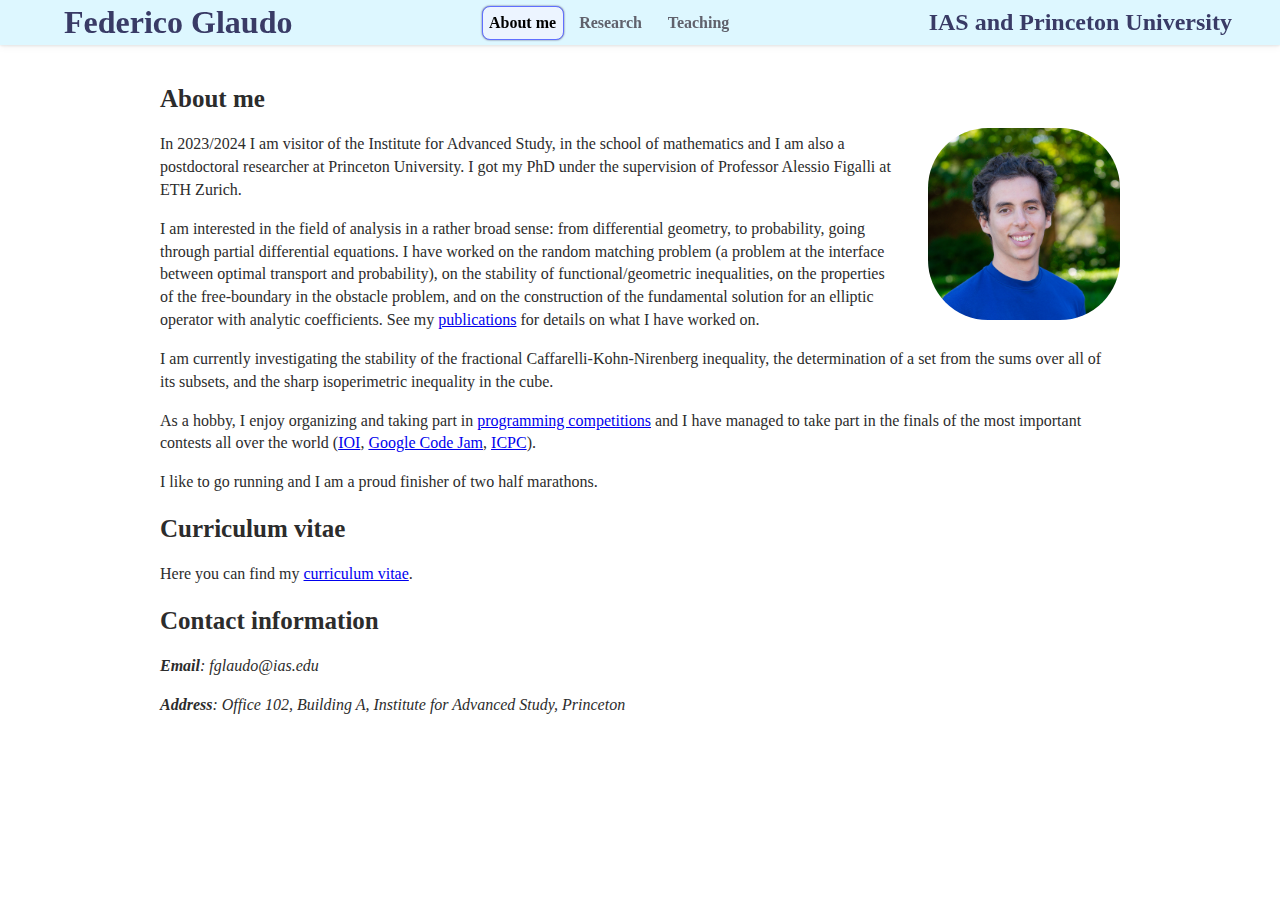
==== index.html @ 39fee41a "Update" ====
<head>
<title>F. Glaudo</title>
<link rel="icon" type="image/png" href="/images/ias-favicon-32x32.png">
<link rel="stylesheet" href="style.css">
</head>
<body>

<header id='header'> 
<h1 id='header-title'>Federico Glaudo</h1>

<nav id='navbar'>
<a href='index.html' id='aboutme'>About me</a>
<a href='research.html' id='research'>Research</a>
<a href='teaching.html' id='teaching'>Teaching</a>
</nav>

<h2 id='header-subtitle'>
	<a href='https://www.ias.edu/math'>
		IAS and Princeton University
	</a>
</h2>
<script lang='javascript'>
	document.getElementById('aboutme').classList.add('selected-page');
</script>
</header>

<div id='content'>

<p><img src="images/photo-compressed.jpg" alt="Federico Glaudo" id="avatar"></p>
<h1>About me</h1>
<p>In 2023/2024 I am visitor of the Institute for Advanced Study, in the school of mathematics and I am also a postdoctoral researcher at Princeton University.
I got my PhD under the supervision of Professor Alessio Figalli at ETH Zurich.</p>
<p>I am interested in the field of analysis in a rather broad sense: from differential geometry, to probability, going through partial differential equations.
I have worked on the random matching problem (a problem at the interface between optimal transport and probability), on the stability of functional/geometric inequalities,
on the properties of the free-boundary in the obstacle problem, and on the construction of the fundamental solution for an elliptic operator with analytic coefficients.
See my <a href="research.html">publications</a> for details on what I have worked on.</p>
<p>
I am currently investigating the stability of the fractional Caffarelli-Kohn-Nirenberg inequality, 
the determination of a set from the sums over all of its subsets,
and the sharp isoperimetric inequality in the cube.
</p>
<p>As a hobby, I enjoy organizing and taking part in <a href="https://en.wikipedia.org/wiki/Competitive_programming">programming competitions</a> and
I have managed to take part in the finals of the most important contests all over the world (<a href="https://en.wikipedia.org/wiki/International_Olympiad_in_Informatics">IOI</a>, <a href="https://en.wikipedia.org/wiki/Google_Code_Jam">Google Code Jam</a>, <a href="https://en.wikipedia.org/wiki/International_Collegiate_Programming_Contest">ICPC</a>).</p>
<p>I like to go running and I am a proud finisher of two half marathons.</p>


<h1>Curriculum vitae</h1>
<p>Here you can find my <a href="files/cv.pdf">curriculum vitae</a>.</p>

<h1>Contact information</h1>
<address>
<p><strong>Email</strong>: fglaudo@ias.edu </p>
<p><strong>Address</strong>: Office 102, Building A, Institute for Advanced Study, Princeton</p>
</address>

</div>

</body>
---- style.css ----
body {
	margin: 0px;
/*
	width: calc( 100% );
    max-width: calc( 100vw - 1em );
*/
    overflow-y: overlay;
}
#header {
		width: 100%;
		background-color: #ddf7ff;
		padding: 4px 0px;
		z-index: 1000;
		box-shadow: 0 1px 2px hsla(0,0%,0%,0.05), 0 1px 4px hsla(0, 0%, 0%, 0.05), 0 2px 8px hsla(0, 0%, 0%, 0.05);
		display: flex;
		align-items: center; 
		position: fixed;
		top: 0px;
}

#header-title, #header-subtitle {
	color: #393b66!important;
	margin: 0px;
}

#header-title {
	margin-left: 2em;
}

#header-subtitle {
	margin-right: 2em;
}

#header  a {
	text-decoration: none;
	color: inherit;
}

#navbar {
	height: 2em;
    display: flex;
    align-items: center;
    margin: 0px auto;
}

#navbar a {
	margin-left: 3px;
	margin-right: 3px;
/*
	padding: 0px 1em;
*/
	height: 100%;
	line-height: 2em;
	text-decoration: none;
	font-weight: bold;
    color: #60616c;
	border: 1px solid #ddf7ff;
    border-radius: 8px;
    width: 5em;
    text-align: center;
}

#navbar a:hover {
	border-color: #a0a9ff;
    background-color: #ecf4ff;
    box-shadow: 0px 0px 2px #50507a;
}

a.selected-page {
	color: black!important;
    border-color: #606fff!important;
    background-color: #ecf4ff;
    box-shadow: 0px 0px 2px #50507a;
}

div#content {
	line-height: 1.42857143;
	margin: 0em 10em;
	padding: 4em 0em;
	color: #2c2c2c;
}

img#avatar {
	width: 20%;
	float: right;
    margin-top: 3em;
    margin-left: 2em;
    border-radius: 60px;
}

div#content h1 {
	font-size: 25px;
}

/* responsive, for small screens*/
@media (max-width: 1024px) {
    header {
        font-size: 11px;
    }
    div#content{
		margin: 0em 3em;
		padding: 4em 0em;
	}
	
	img#avatar {
		width: 30%;
	}
	
	#navbar {
		height: 4em;
	}
	
	#navbar a {
		line-height: 4em;
	}
}
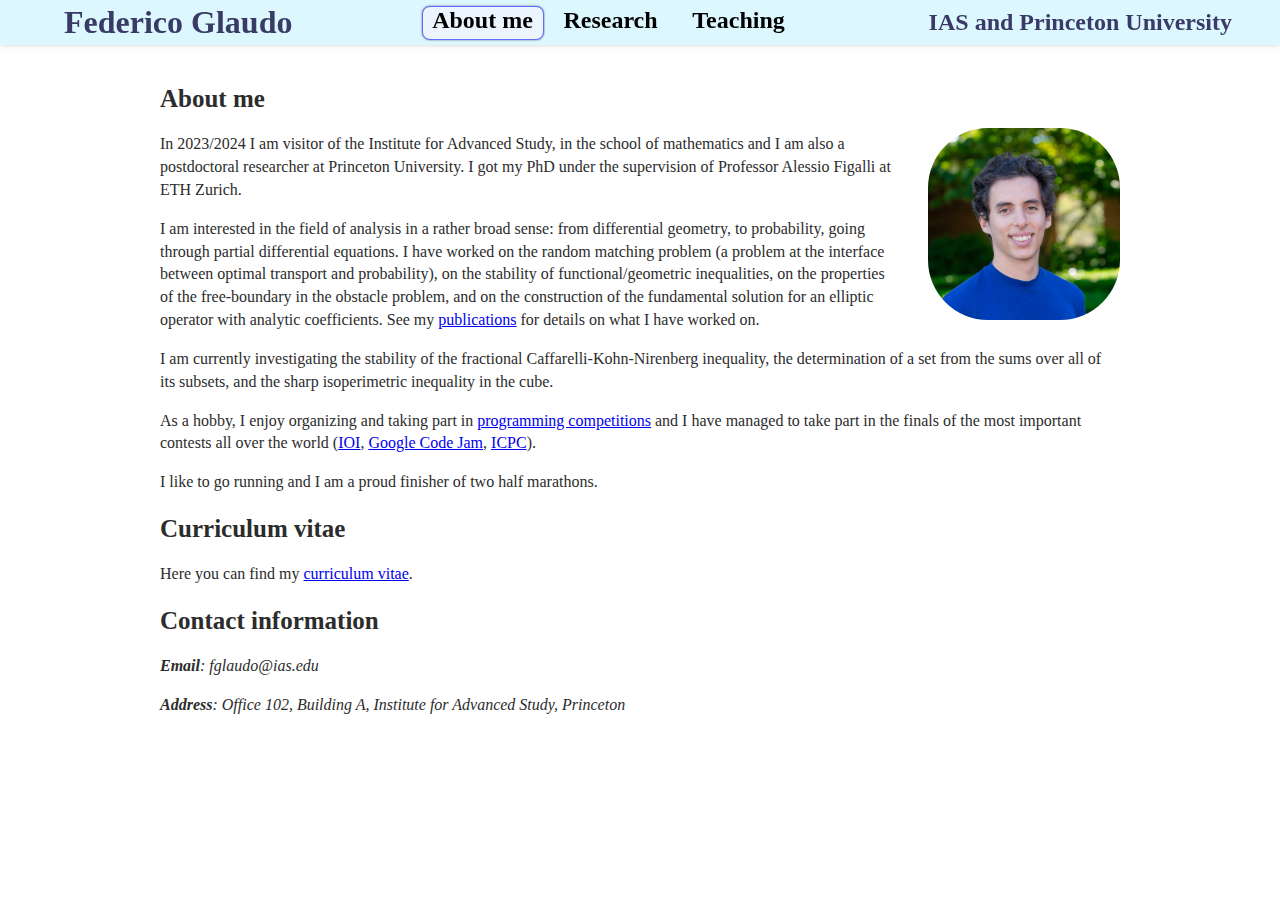
==== commit 841fd8c6: "Improved mobile css" ====
--- a/index.html
+++ b/index.html
@@ -1,11 +1,16 @@
 <head>
 <title>F. Glaudo</title>
-<link rel="icon" type="image/png" href="/images/ias-favicon-32x32.png">
+<link rel="icon" type="image/png" href="images/ias-favicon-32x32.png">
 <link rel="stylesheet" href="style.css">
 </head>
 <body>
 
-<header id='header'> 
+<header id='header'>
+<div id="menu-button" onclick="flipSideMenuState()">
+  <div id="menu-button-bar1" class="menu-button-bar"></div>
+  <div id="menu-button-bar2" class="menu-button-bar"></div>
+  <div id="menu-button-bar3" class="menu-button-bar"></div>
+</div>
 <h1 id='header-title'>Federico Glaudo</h1>
 
 <nav id='navbar'>
@@ -19,10 +24,42 @@
 		IAS and Princeton University
 	</a>
 </h2>
+</header>
+
+<div id='side-menu'>
+<nav id='navbar-mobile'>
+<a href='index.html' id='aboutme-mobile'>About me</a>
+<a href='research.html' id='research-mobile'>Research</a>
+<a href='teaching.html' id='teaching-mobile'>Teaching</a>
+</nav>    
+</div>
+
+<script lang='javascript'>
+    function flipSideMenuState() {
+        var menubutton = document.getElementById('menu-button');
+        var sidemenu = document.getElementById('side-menu');
+        if (menubutton.classList.contains('change')) {
+            menubutton.classList.remove('change');
+            sidemenu.classList.remove('change');
+        }
+        else {
+            menubutton.classList.add('change');
+            sidemenu.classList.add('change');
+        }
+    }
+</script>
+
+<!--
+    The code up to here is the same in all pages. It should be copy-pasted.
+    Copy pasting it is not nice, but is the simplest solution and there are only 3 pages so it is not a big deal.
+    Github.io does not support php or any server operation.
+    One could use jquery, but it would be slower and it is not worth it.
+-->
+
 <script lang='javascript'>
 	document.getElementById('aboutme').classList.add('selected-page');
+    document.getElementById('aboutme-mobile').classList.add('selected-page');
 </script>
-</header>
 
 <div id='content'>
 
--- a/style.css
+++ b/style.css
@@ -1,11 +1,7 @@
 
 body {
 	margin: 0px;
-/*
-	width: calc( 100% );
-    max-width: calc( 100vw - 1em );
-*/
-    overflow-y: overlay;
+    overflow-y: scroll;
 }
 #header {
 		width: 100%;
@@ -26,13 +22,15 @@
 
 #header-title {
 	margin-left: 2em;
+    margin-right: auto;
 }
 
 #header-subtitle {
+    margin-left: auto;
 	margin-right: 2em;
 }
 
-#header  a {
+#header  a, nav a {
 	text-decoration: none;
 	color: inherit;
 }
@@ -44,24 +42,27 @@
     margin: 0px auto;
 }
 
-#navbar a {
+nav a {
 	margin-left: 3px;
 	margin-right: 3px;
 /*
 	padding: 0px 1em;
 */
 	height: 100%;
+/*
 	line-height: 2em;
+*/
 	text-decoration: none;
 	font-weight: bold;
     color: #60616c;
-	border: 1px solid #ddf7ff;
+	border: 1px solid transparent;
     border-radius: 8px;
     width: 5em;
     text-align: center;
+    font-size: 24px
 }
 
-#navbar a:hover {
+nav a:hover {
 	border-color: #a0a9ff;
     background-color: #ecf4ff;
     box-shadow: 0px 0px 2px #50507a;
@@ -93,25 +94,85 @@
 	font-size: 25px;
 }
 
-/* responsive, for small screens*/
-@media (max-width: 1024px) {
-    header {
-        font-size: 11px;
-    }
+/* responsive, for mobile*/
+@media (max-width: 1040px) {
     div#content{
 		margin: 0em 3em;
-		padding: 4em 0em;
+		padding: 7em 0em;
 	}
 	
 	img#avatar {
 		width: 30%;
 	}
-	
-	#navbar {
-		height: 4em;
-	}
-	
-	#navbar a {
-		line-height: 4em;
-	}
+    
+    nav#navbar {
+        display: none;
+    }
+    
+    div#side-menu {
+        height: 100%;
+        position: fixed;
+        background-color: aliceblue;
+        display: none;
+        box-shadow: 7px 0px 8px hsla(0,0%,0%,0.1);
+        z-index: 500;
+    }
+    
+    div#side-menu.change {
+        display: block!important;
+    }
+    
+    nav#navbar-mobile a {
+        display: block;
+        padding: 10px;
+        height: auto!important;
+        font-size: 40px;
+        margin-bottom: 50px;
+    }
+    
+    nav#navbar-mobile {
+        margin-top: 200px;
+        margin-left: 50px;
+        margin-right: 50px;
+    }
+    
+    header {
+        font-size: 20px;
+    }
+    
+    /* Menu button, copied from 
+     * https://www.w3schools.com/howto/howto_css_menu_icon.asp */
+    div#menu-button {
+        display: inline-block;
+        cursor: pointer;
+        margin-left: 20px;
+    }
+
+    div.menu-button-bar {
+        width: 50px;
+        height: 9px;
+        background-color: #393b66;
+        margin: 12px 0;
+        transition: 0.4s;
+        border-radius: 5px;
+    }
+    
+    div#menu-button.change #menu-button-bar1 {
+      transform: translate(0, 21px) rotate(-45deg);
+    }
+
+    div#menu-button.change #menu-button-bar2 {opacity: 0;}
+
+    div#menu-button.change #menu-button-bar3 {
+      transform: translate(0, -21px) rotate(45deg);
+    }
 }
+
+@media (min-width: 1041px) {
+    div#side-menu {
+        display: none;
+    }
+    div#menu-button {
+        display: none;
+    }
+}
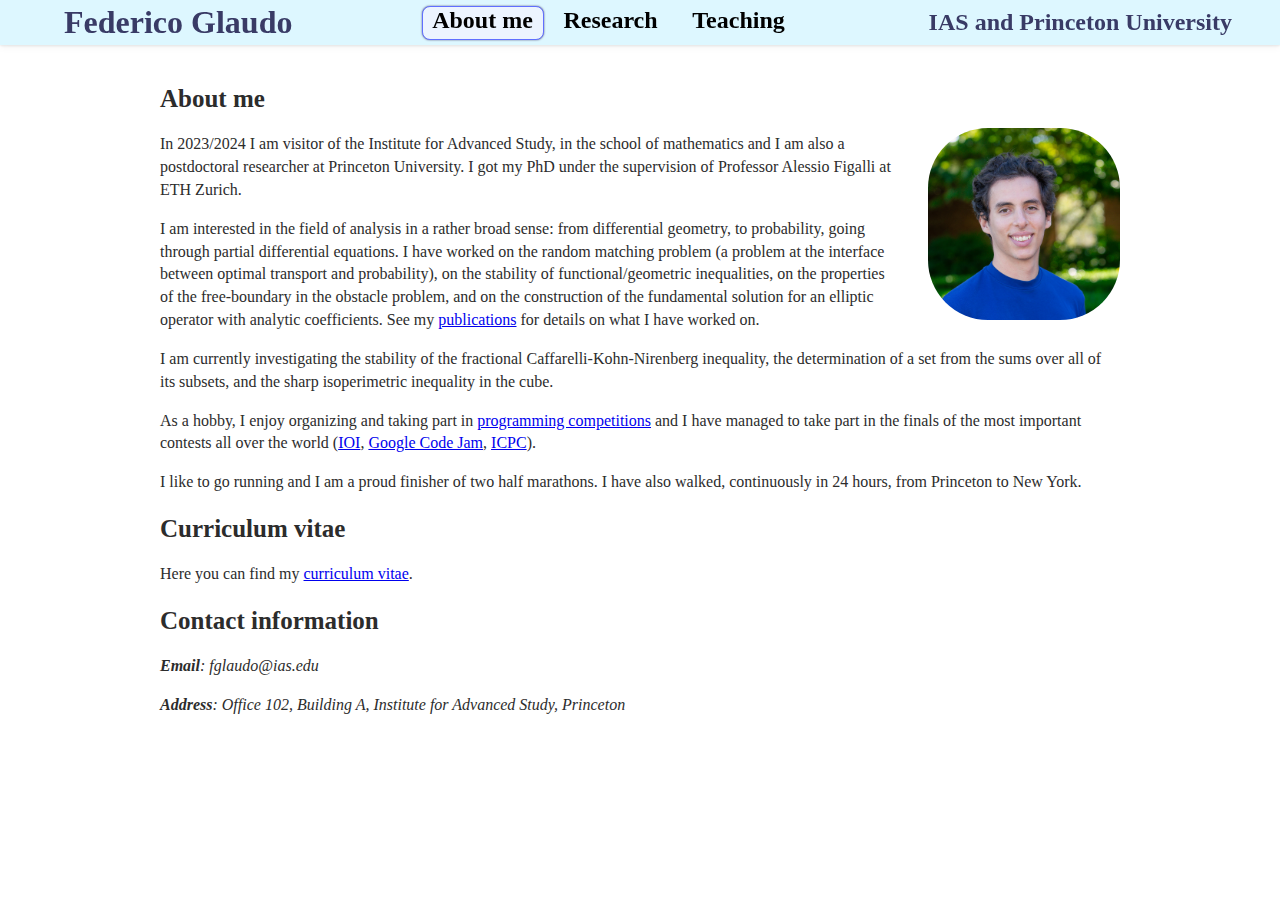
==== commit 6961e957: "Minor." ====
--- a/index.html
+++ b/index.html
@@ -78,7 +78,7 @@
 </p>
 <p>As a hobby, I enjoy organizing and taking part in <a href="https://en.wikipedia.org/wiki/Competitive_programming">programming competitions</a> and
 I have managed to take part in the finals of the most important contests all over the world (<a href="https://en.wikipedia.org/wiki/International_Olympiad_in_Informatics">IOI</a>, <a href="https://en.wikipedia.org/wiki/Google_Code_Jam">Google Code Jam</a>, <a href="https://en.wikipedia.org/wiki/International_Collegiate_Programming_Contest">ICPC</a>).</p>
-<p>I like to go running and I am a proud finisher of two half marathons.</p>
+<p>I like to go running and I am a proud finisher of two half marathons. I have also walked, continuously in 24 hours, from Princeton to New York.</p>
 
 
 <h1>Curriculum vitae</h1>
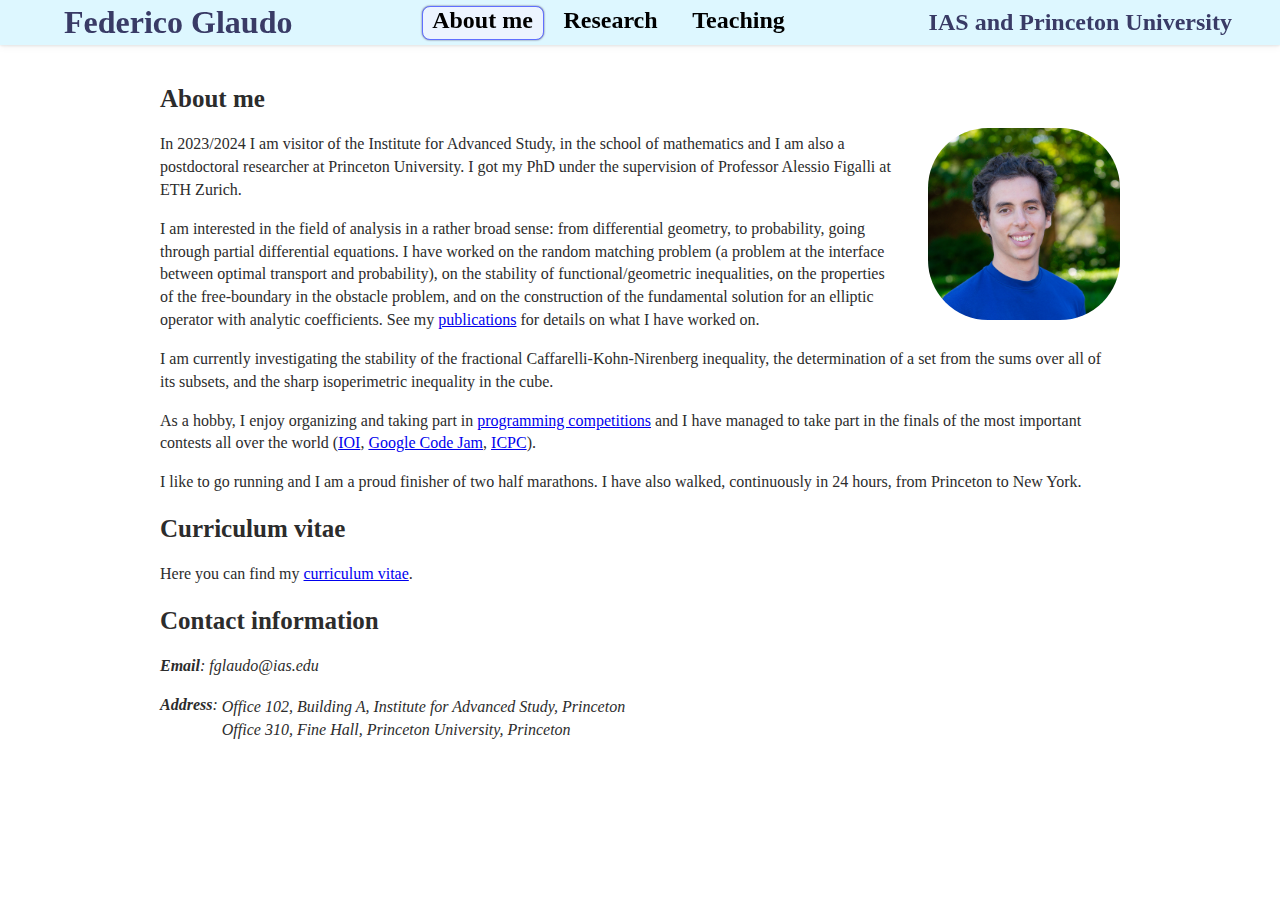
==== commit 71a36758: "Update" ====
--- a/index.html
+++ b/index.html
@@ -87,7 +87,10 @@
 <h1>Contact information</h1>
 <address>
 <p><strong>Email</strong>: fglaudo@ias.edu </p>
-<p><strong>Address</strong>: Office 102, Building A, Institute for Advanced Study, Princeton</p>
+<p><strong>Address</strong>: <span id='offices'>Office 102, Building A, Institute for Advanced Study, Princeton <br>
+Office 310, Fine Hall, Princeton University, Princeton
+</span>
+</p>
 </address>
 
 </div>
--- a/style.css
+++ b/style.css
@@ -94,6 +94,11 @@
 	font-size: 25px;
 }
 
+span#offices {
+    display: inline-block;
+    vertical-align: text-top;
+}
+
 /* responsive, for mobile*/
 @media (max-width: 1040px) {
     div#content{
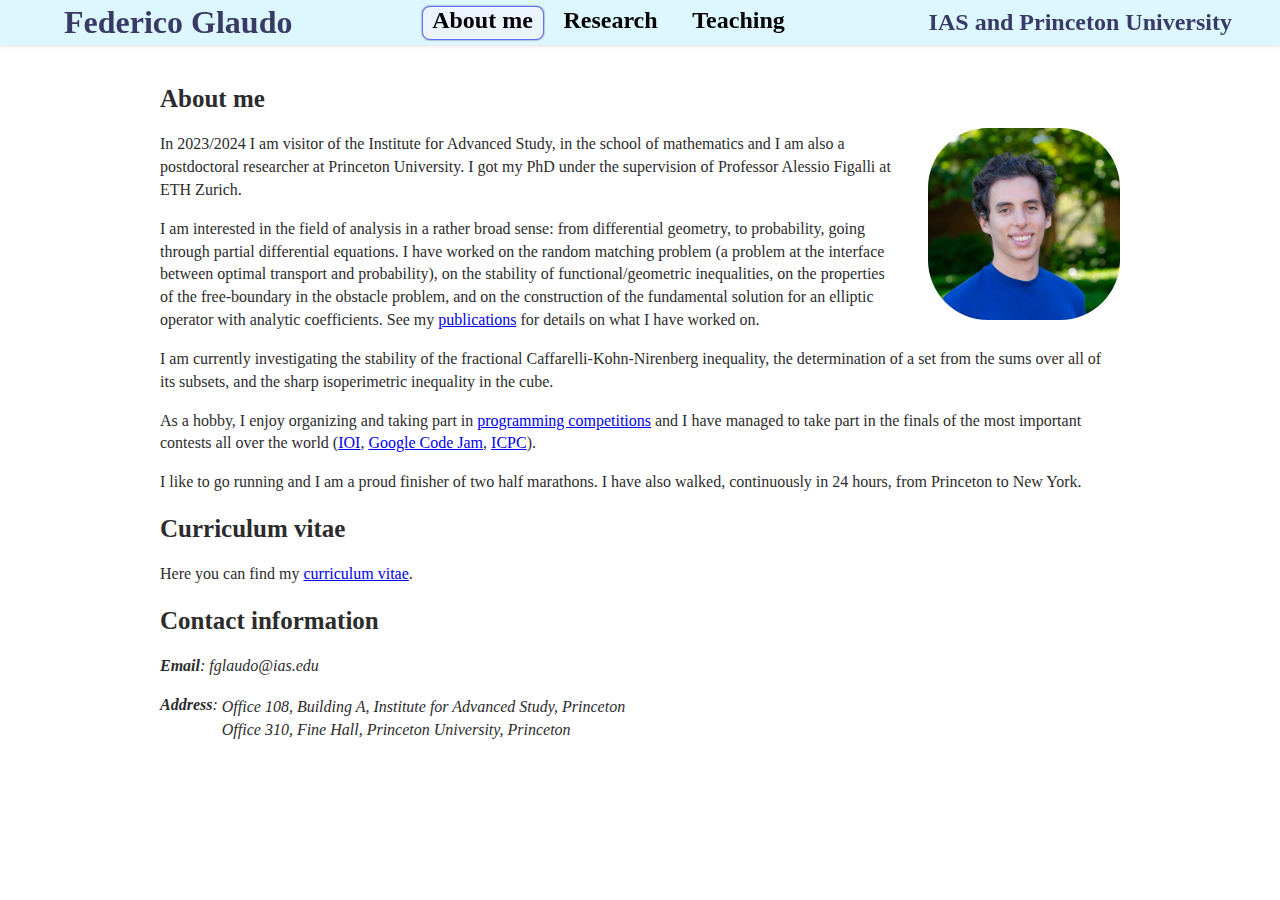
==== commit 2fb3d7c2: "Fix" ====
--- a/index.html
+++ b/index.html
@@ -87,7 +87,7 @@
 <h1>Contact information</h1>
 <address>
 <p><strong>Email</strong>: fglaudo@ias.edu </p>
-<p><strong>Address</strong>: <span id='offices'>Office 102, Building A, Institute for Advanced Study, Princeton <br>
+<p><strong>Address</strong>: <span id='offices'>Office 108, Building A, Institute for Advanced Study, Princeton <br>
 Office 310, Fine Hall, Princeton University, Princeton
 </span>
 </p>
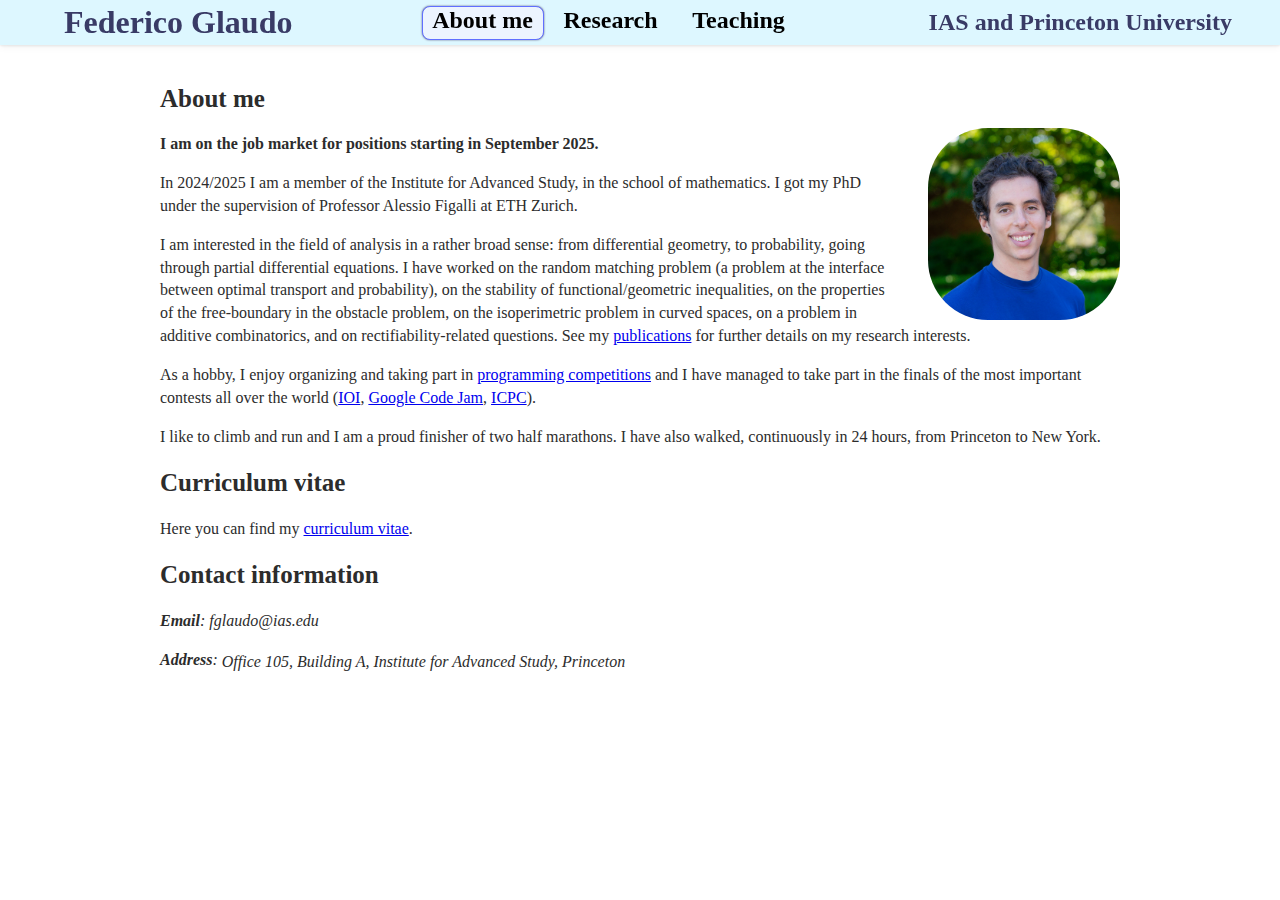
==== commit 6572a761: "Update" ====
--- a/index.html
+++ b/index.html
@@ -65,20 +65,24 @@
 
 <p><img src="images/photo-compressed.jpg" alt="Federico Glaudo" id="avatar"></p>
 <h1>About me</h1>
-<p>In 2023/2024 I am visitor of the Institute for Advanced Study, in the school of mathematics and I am also a postdoctoral researcher at Princeton University.
+<strong>I am on the job market for positions starting in September 2025.</strong>
+
+<p>In 2024/2025 I am a member of the Institute for Advanced Study, in the school of mathematics.
 I got my PhD under the supervision of Professor Alessio Figalli at ETH Zurich.</p>
 <p>I am interested in the field of analysis in a rather broad sense: from differential geometry, to probability, going through partial differential equations.
 I have worked on the random matching problem (a problem at the interface between optimal transport and probability), on the stability of functional/geometric inequalities,
-on the properties of the free-boundary in the obstacle problem, and on the construction of the fundamental solution for an elliptic operator with analytic coefficients.
-See my <a href="research.html">publications</a> for details on what I have worked on.</p>
+on the properties of the free-boundary in the obstacle problem, on the isoperimetric problem in curved spaces, on a problem in additive combinatorics, and on rectifiability-related questions.
+See my <a href="research.html">publications</a> for further details on my research interests.</p>
 <p>
+<!--
 I am currently investigating the stability of the fractional Caffarelli-Kohn-Nirenberg inequality, 
 the determination of a set from the sums over all of its subsets,
 and the sharp isoperimetric inequality in the cube.
+-->
 </p>
 <p>As a hobby, I enjoy organizing and taking part in <a href="https://en.wikipedia.org/wiki/Competitive_programming">programming competitions</a> and
 I have managed to take part in the finals of the most important contests all over the world (<a href="https://en.wikipedia.org/wiki/International_Olympiad_in_Informatics">IOI</a>, <a href="https://en.wikipedia.org/wiki/Google_Code_Jam">Google Code Jam</a>, <a href="https://en.wikipedia.org/wiki/International_Collegiate_Programming_Contest">ICPC</a>).</p>
-<p>I like to go running and I am a proud finisher of two half marathons. I have also walked, continuously in 24 hours, from Princeton to New York.</p>
+<p>I like to climb and run and I am a proud finisher of two half marathons. I have also walked, continuously in 24 hours, from Princeton to New York.</p>
 
 
 <h1>Curriculum vitae</h1>
@@ -87,8 +91,10 @@
 <h1>Contact information</h1>
 <address>
 <p><strong>Email</strong>: fglaudo@ias.edu </p>
-<p><strong>Address</strong>: <span id='offices'>Office 108, Building A, Institute for Advanced Study, Princeton <br>
+<p><strong>Address</strong>: <span id='offices'>Office 105, Building A, Institute for Advanced Study, Princeton
+<!--
 Office 310, Fine Hall, Princeton University, Princeton
+-->
 </span>
 </p>
 </address>
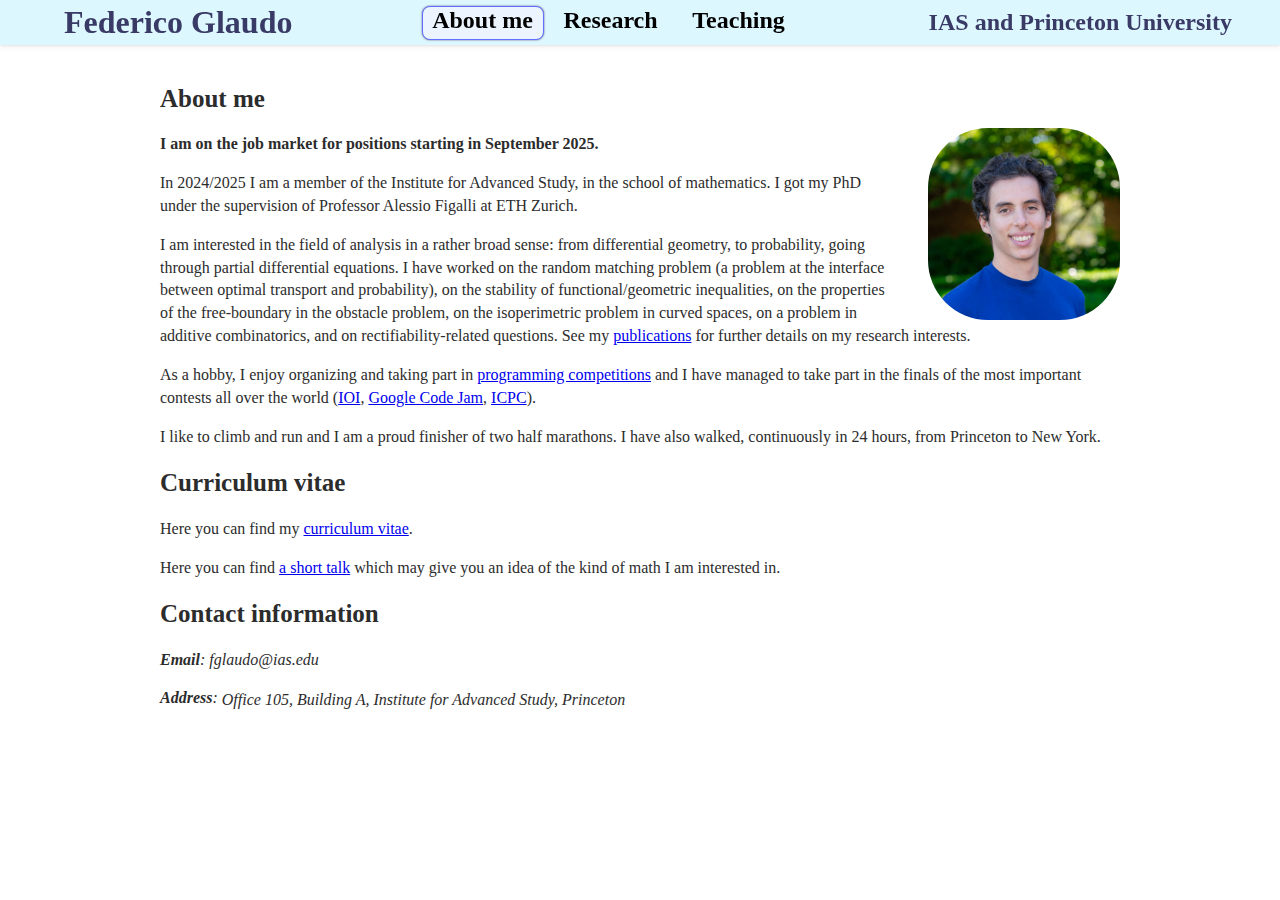
==== commit 898aa5d6: "Update" ====
--- a/index.html
+++ b/index.html
@@ -87,6 +87,7 @@
 
 <h1>Curriculum vitae</h1>
 <p>Here you can find my <a href="files/cv.pdf">curriculum vitae</a>.</p>
+<p>Here you can find <a href="https://www.youtube.com/watch?v=cUwVgRQfVIo">a short talk</a> which may give you an idea of the kind of math I am interested in.</p>
 
 <h1>Contact information</h1>
 <address>
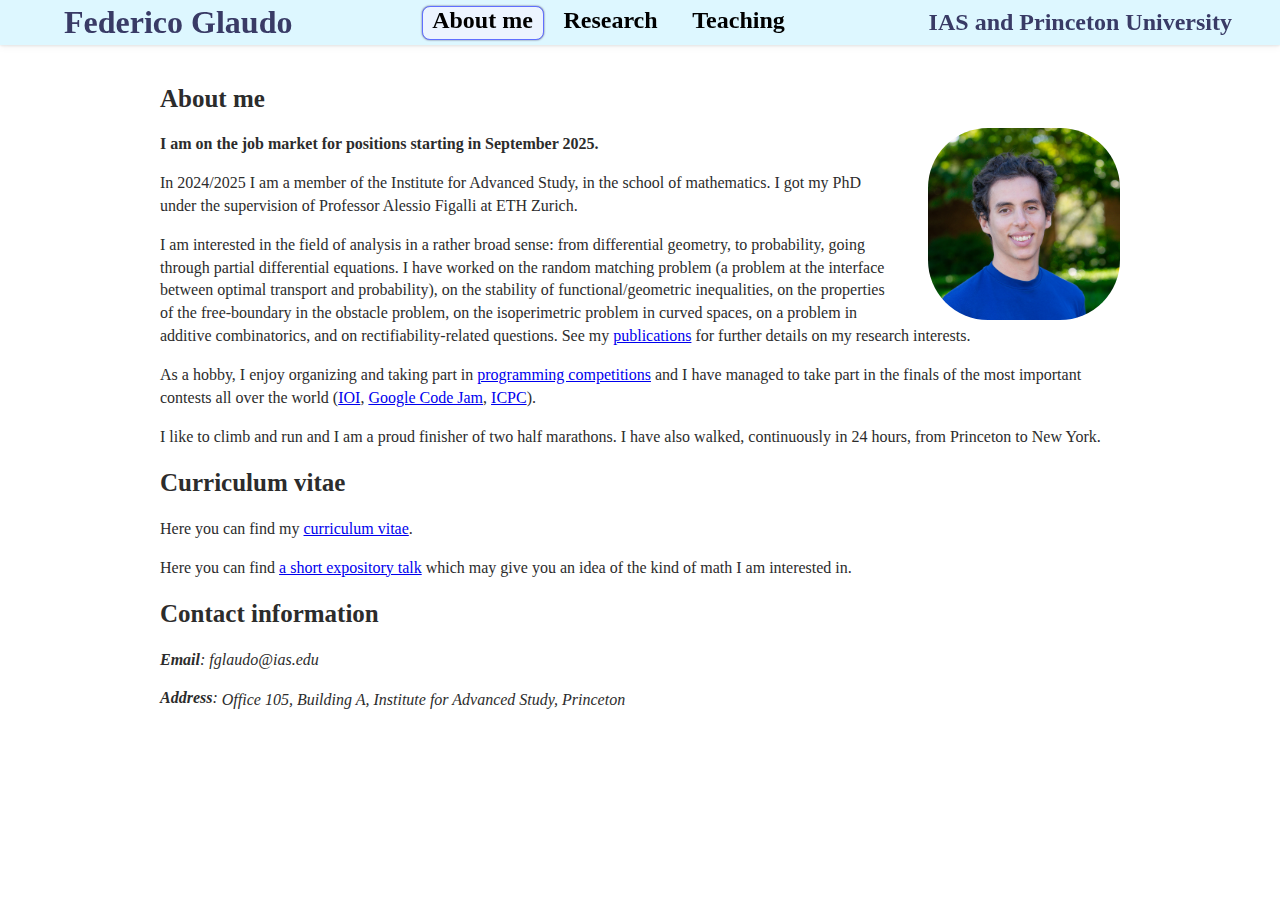
==== commit b6fe04d0: "Update" ====
--- a/index.html
+++ b/index.html
@@ -87,7 +87,7 @@
 
 <h1>Curriculum vitae</h1>
 <p>Here you can find my <a href="files/cv.pdf">curriculum vitae</a>.</p>
-<p>Here you can find <a href="https://www.youtube.com/watch?v=cUwVgRQfVIo">a short talk</a> which may give you an idea of the kind of math I am interested in.</p>
+<p>Here you can find <a href="https://www.youtube.com/watch?v=cUwVgRQfVIo">a short expository talk</a> which may give you an idea of the kind of math I am interested in.</p>
 
 <h1>Contact information</h1>
 <address>
